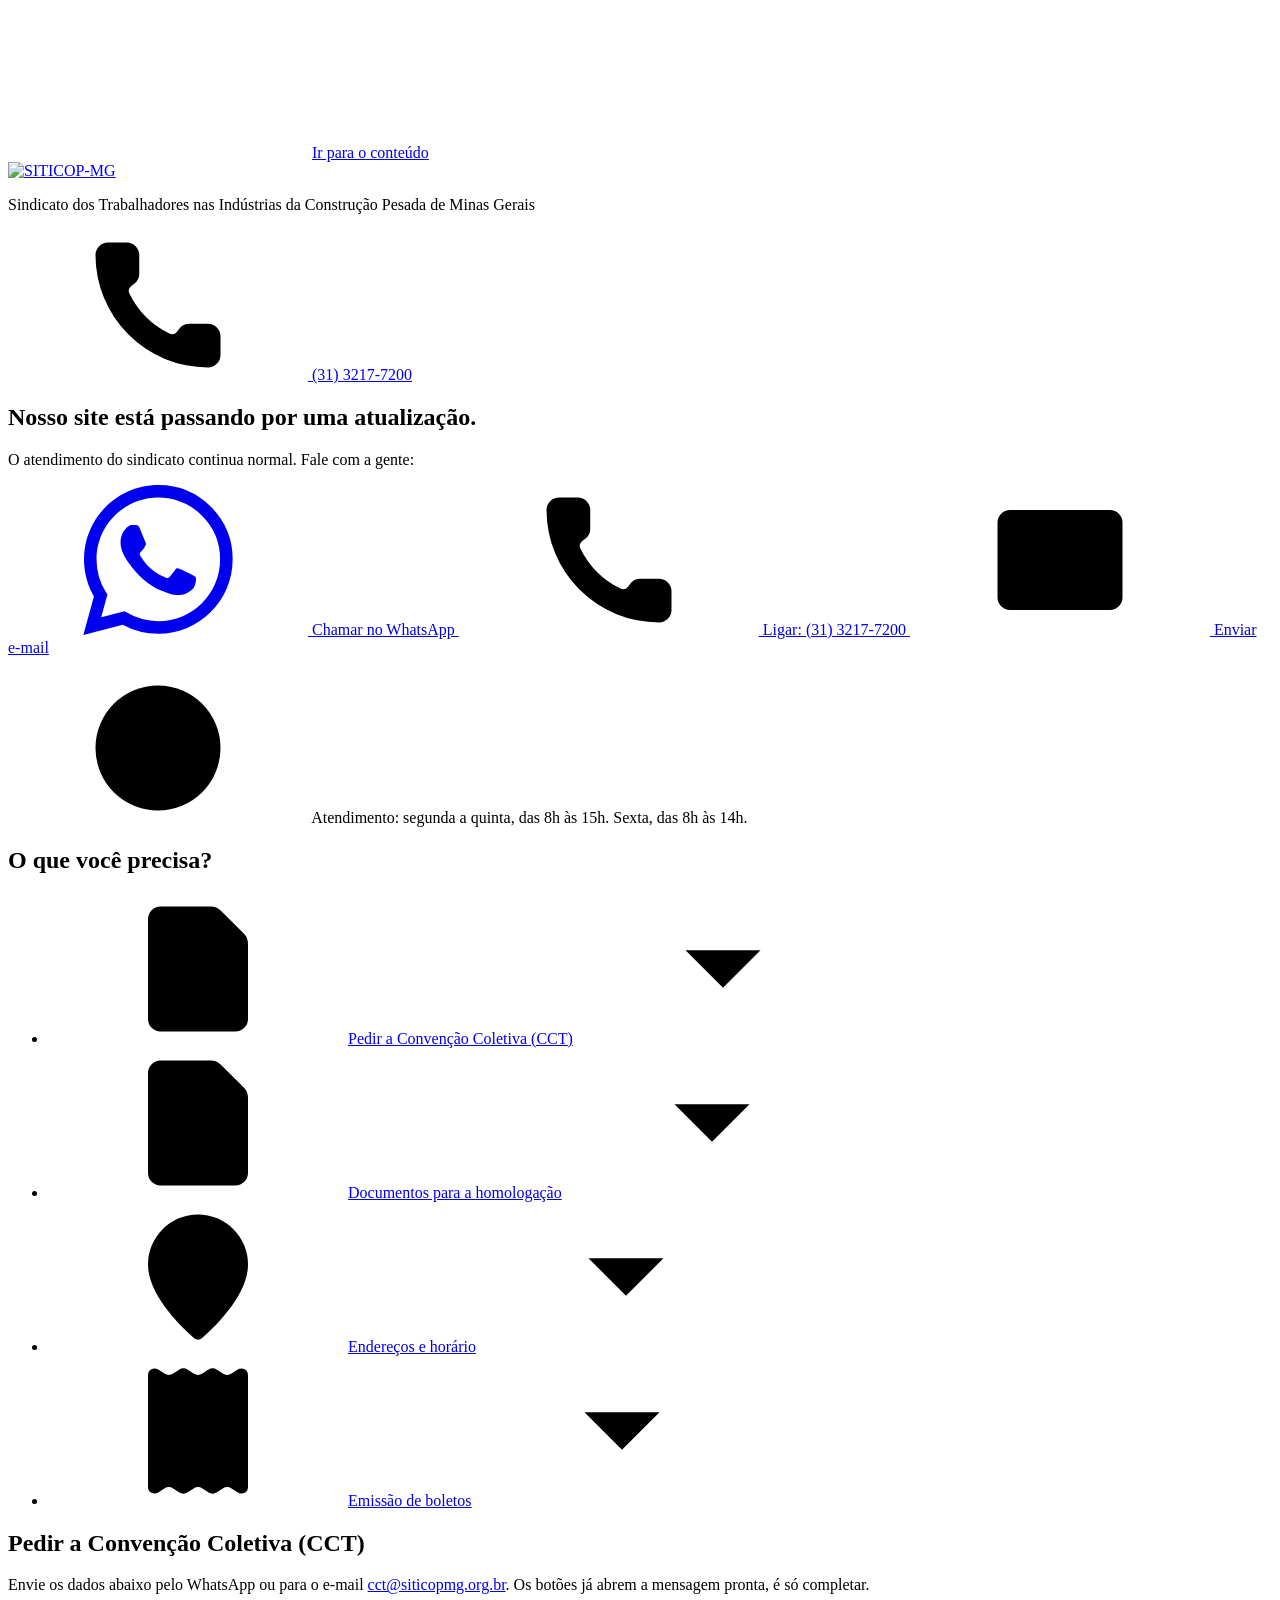
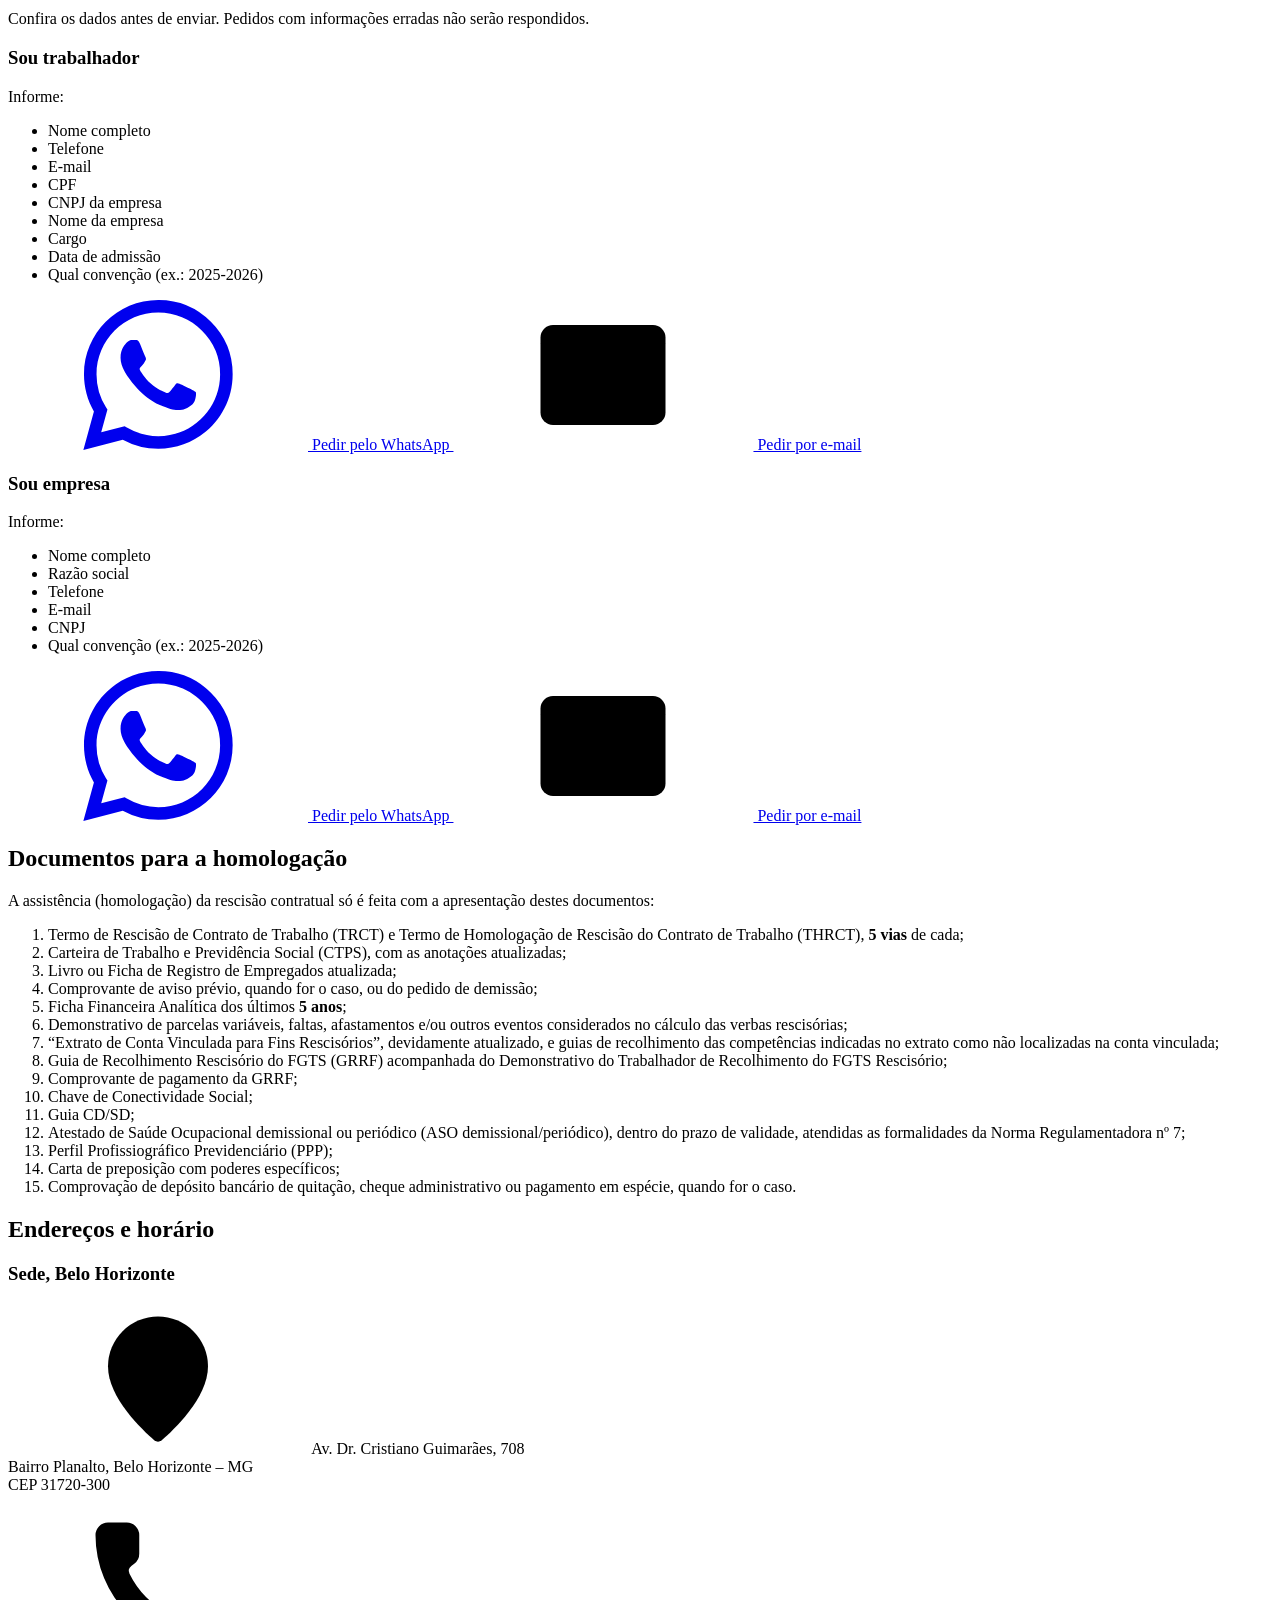
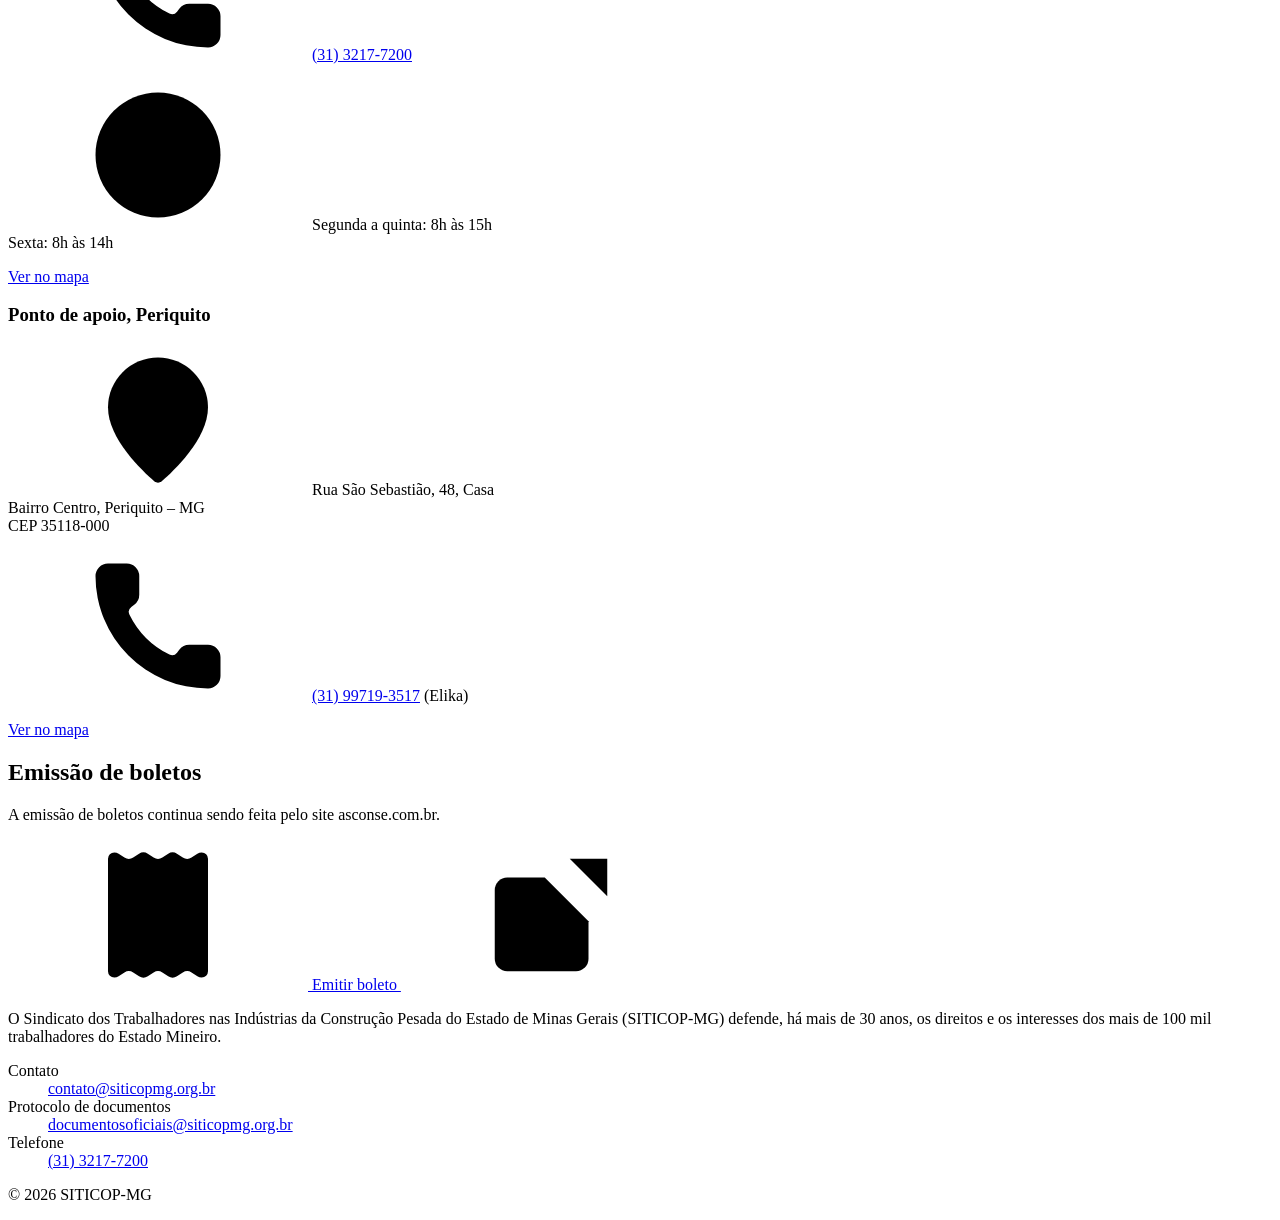
==== public/index.html @ cfe92530 "feat: add new page" ====
<!doctype html>
<html lang="pt-BR">
<head>
  <meta charset="utf-8">
  <meta name="viewport" content="width=device-width, initial-scale=1">
  <title>SITICOP-MG | Sindicato dos Trabalhadores nas Indústrias da Construção Pesada de MG</title>
  <meta name="description" content="Site em atualização. O atendimento do SITICOP-MG continua normal pelo WhatsApp, telefone (31) 3217-7200 e e-mail contato@siticopmg.org.br.">
  <meta name="theme-color" content="#023a51">
  <link rel="icon" href="/img/favicon.png" type="image/png">
  <link rel="preload" href="/fonts/manrope-latin-wght.woff2" as="font" type="font/woff2" crossorigin>
  <link rel="stylesheet" href="/styles.css">
  <meta property="og:type" content="website">
  <meta property="og:locale" content="pt_BR">
  <meta property="og:title" content="SITICOP-MG">
  <meta property="og:description" content="Sindicato dos Trabalhadores nas Indústrias da Construção Pesada de Minas Gerais. Atendimento pelo WhatsApp, telefone e e-mail.">
  <meta property="og:image" content="https://siticopmg.org.br/img/logor.png">
</head>
<body>
  <svg class="sprite" aria-hidden="true" focusable="false" xmlns="http://www.w3.org/2000/svg">
    <symbol id="i-whatsapp" viewBox="0 0 24 24"><path fill="currentColor" stroke="none" d="M17.472 14.382c-.297-.149-1.758-.867-2.03-.967-.273-.099-.471-.148-.67.15-.197.297-.767.966-.94 1.164-.173.199-.347.223-.644.075-.297-.15-1.255-.463-2.39-1.475-.883-.788-1.48-1.761-1.653-2.059-.173-.297-.018-.458.13-.606.134-.133.298-.347.446-.52.149-.174.198-.298.298-.497.099-.198.05-.371-.025-.52-.075-.149-.669-1.612-.916-2.207-.242-.579-.487-.5-.669-.51-.173-.008-.371-.01-.57-.01-.198 0-.52.074-.792.372-.272.297-1.04 1.016-1.04 2.479 0 1.462 1.065 2.875 1.213 3.074.149.198 2.096 3.2 5.077 4.487.709.306 1.262.489 1.694.625.712.227 1.36.195 1.871.118.571-.085 1.758-.719 2.006-1.413.248-.694.248-1.289.173-1.413-.074-.124-.272-.198-.57-.347m-5.421 7.403h-.004a9.87 9.87 0 01-5.031-1.378l-.361-.214-3.741.982.998-3.648-.235-.374a9.860 9.860 0 01-1.51-5.26c.001-5.45 4.436-9.884 9.888-9.884 2.64 0 5.122 1.03 6.988 2.898a9.825 9.825 0 012.893 6.994c-.003 5.45-4.437 9.884-9.885 9.884m8.413-18.297A11.815 11.815 0 0012.05 0C5.495 0 .16 5.335.157 11.892c0 2.096.547 4.142 1.588 5.945L.057 24l6.305-1.654a11.882 11.882 0 005.683 1.448h.005c6.554 0 11.890-5.335 11.893-11.893a11.821 11.821 0 00-3.48-8.413Z"/></symbol>
    <symbol id="i-phone" viewBox="0 0 24 24"><path d="M13.832 16.568a1 1 0 0 0 1.213-.303l.355-.465A2 2 0 0 1 17 15h3a2 2 0 0 1 2 2v3a2 2 0 0 1-2 2A18 18 0 0 1 2 4a2 2 0 0 1 2-2h3a2 2 0 0 1 2 2v3a2 2 0 0 1-.8 1.6l-.468.351a1 1 0 0 0-.292 1.233 14 14 0 0 0 6.392 6.384"/></symbol>
    <symbol id="i-mail" viewBox="0 0 24 24"><path d="m22 7-8.991 5.727a2 2 0 0 1-2.009 0L2 7"/><rect x="2" y="4" width="20" height="16" rx="2"/></symbol>
    <symbol id="i-pin" viewBox="0 0 24 24"><path d="M20 10c0 4.993-5.539 10.193-7.399 11.799a1 1 0 0 1-1.202 0C9.539 20.193 4 14.993 4 10a8 8 0 0 1 16 0"/><circle cx="12" cy="10" r="3"/></symbol>
    <symbol id="i-clock" viewBox="0 0 24 24"><circle cx="12" cy="12" r="10"/><path d="M12 6v6l4 2"/></symbol>
    <symbol id="i-file" viewBox="0 0 24 24"><path d="M6 22a2 2 0 0 1-2-2V4a2 2 0 0 1 2-2h8a2.4 2.4 0 0 1 1.704.706l3.588 3.588A2.4 2.4 0 0 1 20 8v12a2 2 0 0 1-2 2z"/><path d="M14 2v5a1 1 0 0 0 1 1h5"/><path d="M10 9H8"/><path d="M16 13H8"/><path d="M16 17H8"/></symbol>
    <symbol id="i-receipt" viewBox="0 0 24 24"><path d="M12 17V7"/><path d="M16 8h-6a2 2 0 0 0 0 4h4a2 2 0 0 1 0 4H8"/><path d="M4 3a1 1 0 0 1 1-1 1.3 1.3 0 0 1 .7.2l.933.6a1.3 1.3 0 0 0 1.4 0l.934-.6a1.3 1.3 0 0 1 1.4 0l.933.6a1.3 1.3 0 0 0 1.4 0l.933-.6a1.3 1.3 0 0 1 1.4 0l.934.6a1.3 1.3 0 0 0 1.4 0l.933-.6A1.3 1.3 0 0 1 19 2a1 1 0 0 1 1 1v18a1 1 0 0 1-1 1 1.3 1.3 0 0 1-.7-.2l-.933-.6a1.3 1.3 0 0 0-1.4 0l-.934.6a1.3 1.3 0 0 1-1.4 0l-.933-.6a1.3 1.3 0 0 0-1.4 0l-.933.6a1.3 1.3 0 0 1-1.4 0l-.934-.6a1.3 1.3 0 0 0-1.4 0l-.933.6a1.3 1.3 0 0 1-.7.2 1 1 0 0 1-1-1z"/></symbol>
    <symbol id="i-external" viewBox="0 0 24 24"><path d="M15 3h6v6"/><path d="M10 14 21 3"/><path d="M18 13v6a2 2 0 0 1-2 2H5a2 2 0 0 1-2-2V8a2 2 0 0 1 2-2h6"/></symbol>
    <symbol id="i-chevron" viewBox="0 0 24 24"><path d="m6 9 6 6 6-6"/></symbol>
  </svg>

  <a class="skip" href="#conteudo">Ir para o conteúdo</a>

  <header class="topo">
    <div class="wrap topo__linha">
      <a href="/" class="topo__marca" aria-label="SITICOP-MG, página inicial">
        <img src="/img/logor.png" alt="SITICOP-MG" width="342" height="219">
      </a>
      <p class="topo__nome">Sindicato dos Trabalhadores nas Indústrias da Construção Pesada de Minas Gerais</p>
      <a class="topo__tel" href="tel:+553132177200">
        <svg class="i" aria-hidden="true"><use href="#i-phone"/></svg>
        (31) 3217-7200
      </a>
    </div>
  </header>

  <main id="conteudo">
    <section class="aviso" aria-labelledby="titulo">
      <div class="wrap">
        <h1 id="titulo">Nosso site está passando por uma atualização.</h1>
        <p class="aviso__texto">O atendimento do sindicato continua normal. Fale com a gente:</p>

        <div class="acoes">
          <a class="botao botao--whats" href="https://wa.me/553132177200?text=Ol%C3%A1%21%20Vim%20pelo%20site%20do%20SITICOP-MG.">
            <svg class="i" aria-hidden="true"><use href="#i-whatsapp"/></svg>
            Chamar no WhatsApp
          </a>
          <a class="botao botao--claro" href="tel:+553132177200">
            <svg class="i" aria-hidden="true"><use href="#i-phone"/></svg>
            Ligar: (31) 3217-7200
          </a>
          <a class="botao botao--contorno" href="mailto:contato@siticopmg.org.br">
            <svg class="i" aria-hidden="true"><use href="#i-mail"/></svg>
            Enviar e-mail
          </a>
        </div>

        <p class="aviso__horario">
          <svg class="i" aria-hidden="true"><use href="#i-clock"/></svg>
          <span>Atendimento: segunda a quinta, das 8h às 15h. Sexta, das 8h às 14h.</span>
        </p>
      </div>
    </section>

    <nav class="atalhos" aria-labelledby="atalhos-titulo">
      <div class="wrap">
        <h2 id="atalhos-titulo">O que você precisa?</h2>
        <ul role="list">
          <li><a href="#convencao"><svg class="i" aria-hidden="true"><use href="#i-file"/></svg><span>Pedir a Convenção Coletiva (CCT)</span><svg class="i seta" aria-hidden="true"><use href="#i-chevron"/></svg></a></li>
          <li><a href="#homologacao"><svg class="i" aria-hidden="true"><use href="#i-file"/></svg><span>Documentos para a homologação</span><svg class="i seta" aria-hidden="true"><use href="#i-chevron"/></svg></a></li>
          <li><a href="#onde-estamos"><svg class="i" aria-hidden="true"><use href="#i-pin"/></svg><span>Endereços e horário</span><svg class="i seta" aria-hidden="true"><use href="#i-chevron"/></svg></a></li>
          <li><a href="#boletos"><svg class="i" aria-hidden="true"><use href="#i-receipt"/></svg><span>Emissão de boletos</span><svg class="i seta" aria-hidden="true"><use href="#i-chevron"/></svg></a></li>
        </ul>
      </div>
    </nav>

    <section id="convencao" class="bloco" aria-labelledby="convencao-titulo">
      <div class="wrap">
        <h2 id="convencao-titulo">Pedir a Convenção Coletiva (CCT)</h2>
        <p class="bloco__intro">Envie os dados abaixo pelo WhatsApp ou para o e-mail <a href="mailto:cct@siticopmg.org.br">cct@siticopmg.org.br</a>. Os botões já abrem a mensagem pronta, é só completar.</p>
        <p class="alerta">Confira os dados antes de enviar. Pedidos com informações erradas não serão respondidos.</p>

        <div class="pedidos">
          <article class="pedido" aria-labelledby="pedido-trabalhador">
            <h3 id="pedido-trabalhador">Sou trabalhador</h3>
            <p class="pedido__rotulo">Informe:</p>
            <ul class="campos">
              <li>Nome completo</li>
              <li>Telefone</li>
              <li>E-mail</li>
              <li>CPF</li>
              <li>CNPJ da empresa</li>
              <li>Nome da empresa</li>
              <li>Cargo</li>
              <li>Data de admissão</li>
              <li>Qual convenção (ex.: 2025-2026)</li>
            </ul>
            <div class="pedido__acoes">
              <a class="botao botao--whats" href="https://wa.me/553132177200?text=Ol%C3%A1%21%20Quero%20pedir%20a%20Conven%C3%A7%C3%A3o%20Coletiva%20%28CCT%29.%0ASou%20trabalhador%28a%29.%0A%0ANome%20completo%3A%20%0ATelefone%3A%20%0AE-mail%3A%20%0ACPF%3A%20%0ACNPJ%20da%20empresa%3A%20%0ANome%20da%20empresa%3A%20%0ACargo%3A%20%0AData%20de%20admiss%C3%A3o%3A%20%0AQual%20conven%C3%A7%C3%A3o%20%28ex.%3A%202025-2026%29%3A%20">
                <svg class="i" aria-hidden="true"><use href="#i-whatsapp"/></svg>
                Pedir pelo WhatsApp
              </a>
              <a class="botao botao--escuro" href="mailto:cct@siticopmg.org.br?subject=Trabalhador%20-%20Solicita%C3%A7%C3%A3o%20de%20CCT&amp;body=Ol%C3%A1%21%20Quero%20pedir%20a%20Conven%C3%A7%C3%A3o%20Coletiva%20%28CCT%29.%0ASou%20trabalhador%28a%29.%0A%0ANome%20completo%3A%20%0ATelefone%3A%20%0AE-mail%3A%20%0ACPF%3A%20%0ACNPJ%20da%20empresa%3A%20%0ANome%20da%20empresa%3A%20%0ACargo%3A%20%0AData%20de%20admiss%C3%A3o%3A%20%0AQual%20conven%C3%A7%C3%A3o%20%28ex.%3A%202025-2026%29%3A%20">
                <svg class="i" aria-hidden="true"><use href="#i-mail"/></svg>
                Pedir por e-mail
              </a>
            </div>
          </article>

          <article class="pedido" aria-labelledby="pedido-empresa">
            <h3 id="pedido-empresa">Sou empresa</h3>
            <p class="pedido__rotulo">Informe:</p>
            <ul class="campos">
              <li>Nome completo</li>
              <li>Razão social</li>
              <li>Telefone</li>
              <li>E-mail</li>
              <li>CNPJ</li>
              <li>Qual convenção (ex.: 2025-2026)</li>
            </ul>
            <div class="pedido__acoes">
              <a class="botao botao--whats" href="https://wa.me/553132177200?text=Ol%C3%A1%21%20Quero%20pedir%20a%20Conven%C3%A7%C3%A3o%20Coletiva%20%28CCT%29.%0ASou%20empresa.%0A%0ANome%20completo%3A%20%0ARaz%C3%A3o%20social%3A%20%0ATelefone%3A%20%0AE-mail%3A%20%0ACNPJ%3A%20%0AQual%20conven%C3%A7%C3%A3o%20%28ex.%3A%202025-2026%29%3A%20">
                <svg class="i" aria-hidden="true"><use href="#i-whatsapp"/></svg>
                Pedir pelo WhatsApp
              </a>
              <a class="botao botao--escuro" href="mailto:cct@siticopmg.org.br?subject=Empresa%20-%20Solicita%C3%A7%C3%A3o%20de%20CCT&amp;body=Ol%C3%A1%21%20Quero%20pedir%20a%20Conven%C3%A7%C3%A3o%20Coletiva%20%28CCT%29.%0ASou%20empresa.%0A%0ANome%20completo%3A%20%0ARaz%C3%A3o%20social%3A%20%0ATelefone%3A%20%0AE-mail%3A%20%0ACNPJ%3A%20%0AQual%20conven%C3%A7%C3%A3o%20%28ex.%3A%202025-2026%29%3A%20">
                <svg class="i" aria-hidden="true"><use href="#i-mail"/></svg>
                Pedir por e-mail
              </a>
            </div>
          </article>
        </div>
      </div>
    </section>

    <section id="homologacao" class="bloco bloco--alt" aria-labelledby="homologacao-titulo">
      <div class="wrap">
        <h2 id="homologacao-titulo">Documentos para a homologação</h2>
        <p class="bloco__intro">A assistência (homologação) da rescisão contratual só é feita com a apresentação destes documentos:</p>
        <ol class="documentos">
          <li>Termo de Rescisão de Contrato de Trabalho (TRCT) e Termo de Homologação de Rescisão do Contrato de Trabalho (THRCT), <strong>5 vias</strong> de cada;</li>
          <li>Carteira de Trabalho e Previdência Social (CTPS), com as anotações atualizadas;</li>
          <li>Livro ou Ficha de Registro de Empregados atualizada;</li>
          <li>Comprovante de aviso prévio, quando for o caso, ou do pedido de demissão;</li>
          <li>Ficha Financeira Analítica dos últimos <strong>5 anos</strong>;</li>
          <li>Demonstrativo de parcelas variáveis, faltas, afastamentos e/ou outros eventos considerados no cálculo das verbas rescisórias;</li>
          <li>“Extrato de Conta Vinculada para Fins Rescisórios”, devidamente atualizado, e guias de recolhimento das competências indicadas no extrato como não localizadas na conta vinculada;</li>
          <li>Guia de Recolhimento Rescisório do FGTS (GRRF) acompanhada do Demonstrativo do Trabalhador de Recolhimento do FGTS Rescisório;</li>
          <li>Comprovante de pagamento da GRRF;</li>
          <li>Chave de Conectividade Social;</li>
          <li>Guia CD/SD;</li>
          <li>Atestado de Saúde Ocupacional demissional ou periódico (ASO demissional/periódico), dentro do prazo de validade, atendidas as formalidades da Norma Regulamentadora nº 7;</li>
          <li>Perfil Profissiográfico Previdenciário (PPP);</li>
          <li>Carta de preposição com poderes específicos;</li>
          <li>Comprovação de depósito bancário de quitação, cheque administrativo ou pagamento em espécie, quando for o caso.</li>
        </ol>
      </div>
    </section>

    <section id="onde-estamos" class="bloco" aria-labelledby="onde-titulo">
      <div class="wrap">
        <h2 id="onde-titulo">Endereços e horário</h2>
        <div class="locais">
          <div class="local">
            <h3>Sede, Belo Horizonte</h3>
            <p class="linha">
              <svg class="i" aria-hidden="true"><use href="#i-pin"/></svg>
              <span>Av. Dr. Cristiano Guimarães, 708<br>Bairro Planalto, Belo Horizonte – MG<br>CEP 31720-300</span>
            </p>
            <p class="linha">
              <svg class="i" aria-hidden="true"><use href="#i-phone"/></svg>
              <a href="tel:+553132177200">(31) 3217-7200</a>
            </p>
            <p class="linha">
              <svg class="i" aria-hidden="true"><use href="#i-clock"/></svg>
              <span>Segunda a quinta: 8h às 15h<br>Sexta: 8h às 14h</span>
            </p>
            <a class="link-forte" href="https://www.google.com/maps/search/?api=1&amp;query=Av.%20Dr.%20Cristiano%20Guimar%C3%A3es%2C%20708%2C%20Planalto%2C%20Belo%20Horizonte%20-%20MG%2C%2031720-300">Ver no mapa</a>
          </div>
          <div class="local">
            <h3>Ponto de apoio, Periquito</h3>
            <p class="linha">
              <svg class="i" aria-hidden="true"><use href="#i-pin"/></svg>
              <span>Rua São Sebastião, 48, Casa<br>Bairro Centro, Periquito – MG<br>CEP 35118-000</span>
            </p>
            <p class="linha">
              <svg class="i" aria-hidden="true"><use href="#i-phone"/></svg>
              <span><a href="tel:+5531997193517">(31) 99719-3517</a> (Elika)</span>
            </p>
            <a class="link-forte" href="https://www.google.com/maps/search/?api=1&amp;query=Rua%20S%C3%A3o%20Sebasti%C3%A3o%2C%2048%2C%20Centro%2C%20Periquito%20-%20MG%2C%2035118-000">Ver no mapa</a>
          </div>
        </div>
      </div>
    </section>

    <section id="boletos" class="bloco bloco--alt" aria-labelledby="boletos-titulo">
      <div class="wrap">
        <h2 id="boletos-titulo">Emissão de boletos</h2>
        <p class="bloco__intro">A emissão de boletos continua sendo feita pelo site asconse.com.br.</p>
        <a class="botao botao--escuro botao--solo" href="https://www.asconse.com.br/" rel="noopener">
          <svg class="i" aria-hidden="true"><use href="#i-receipt"/></svg>
          Emitir boleto
          <svg class="i" aria-hidden="true"><use href="#i-external"/></svg>
        </a>
      </div>
    </section>
  </main>

  <footer class="rodape">
    <div class="wrap rodape__grade">
      <p class="rodape__sobre">O Sindicato dos Trabalhadores nas Indústrias da Construção Pesada do Estado de Minas Gerais (SITICOP-MG) defende, há mais de 30 anos, os direitos e os interesses dos mais de 100 mil trabalhadores do Estado Mineiro.</p>
      <dl class="rodape__contatos">
        <div><dt>Contato</dt><dd><a href="mailto:contato@siticopmg.org.br">contato@siticopmg.org.br</a></dd></div>
        <div><dt>Protocolo de documentos</dt><dd><a href="mailto:documentosoficiais@siticopmg.org.br">documentosoficiais@siticopmg.org.br</a></dd></div>
        <div><dt>Telefone</dt><dd><a href="tel:+553132177200">(31) 3217-7200</a></dd></div>
      </dl>
    </div>
    <div class="wrap rodape__base">
      <p>© 2026 SITICOP-MG</p>
    </div>
  </footer>
</body>
</html>
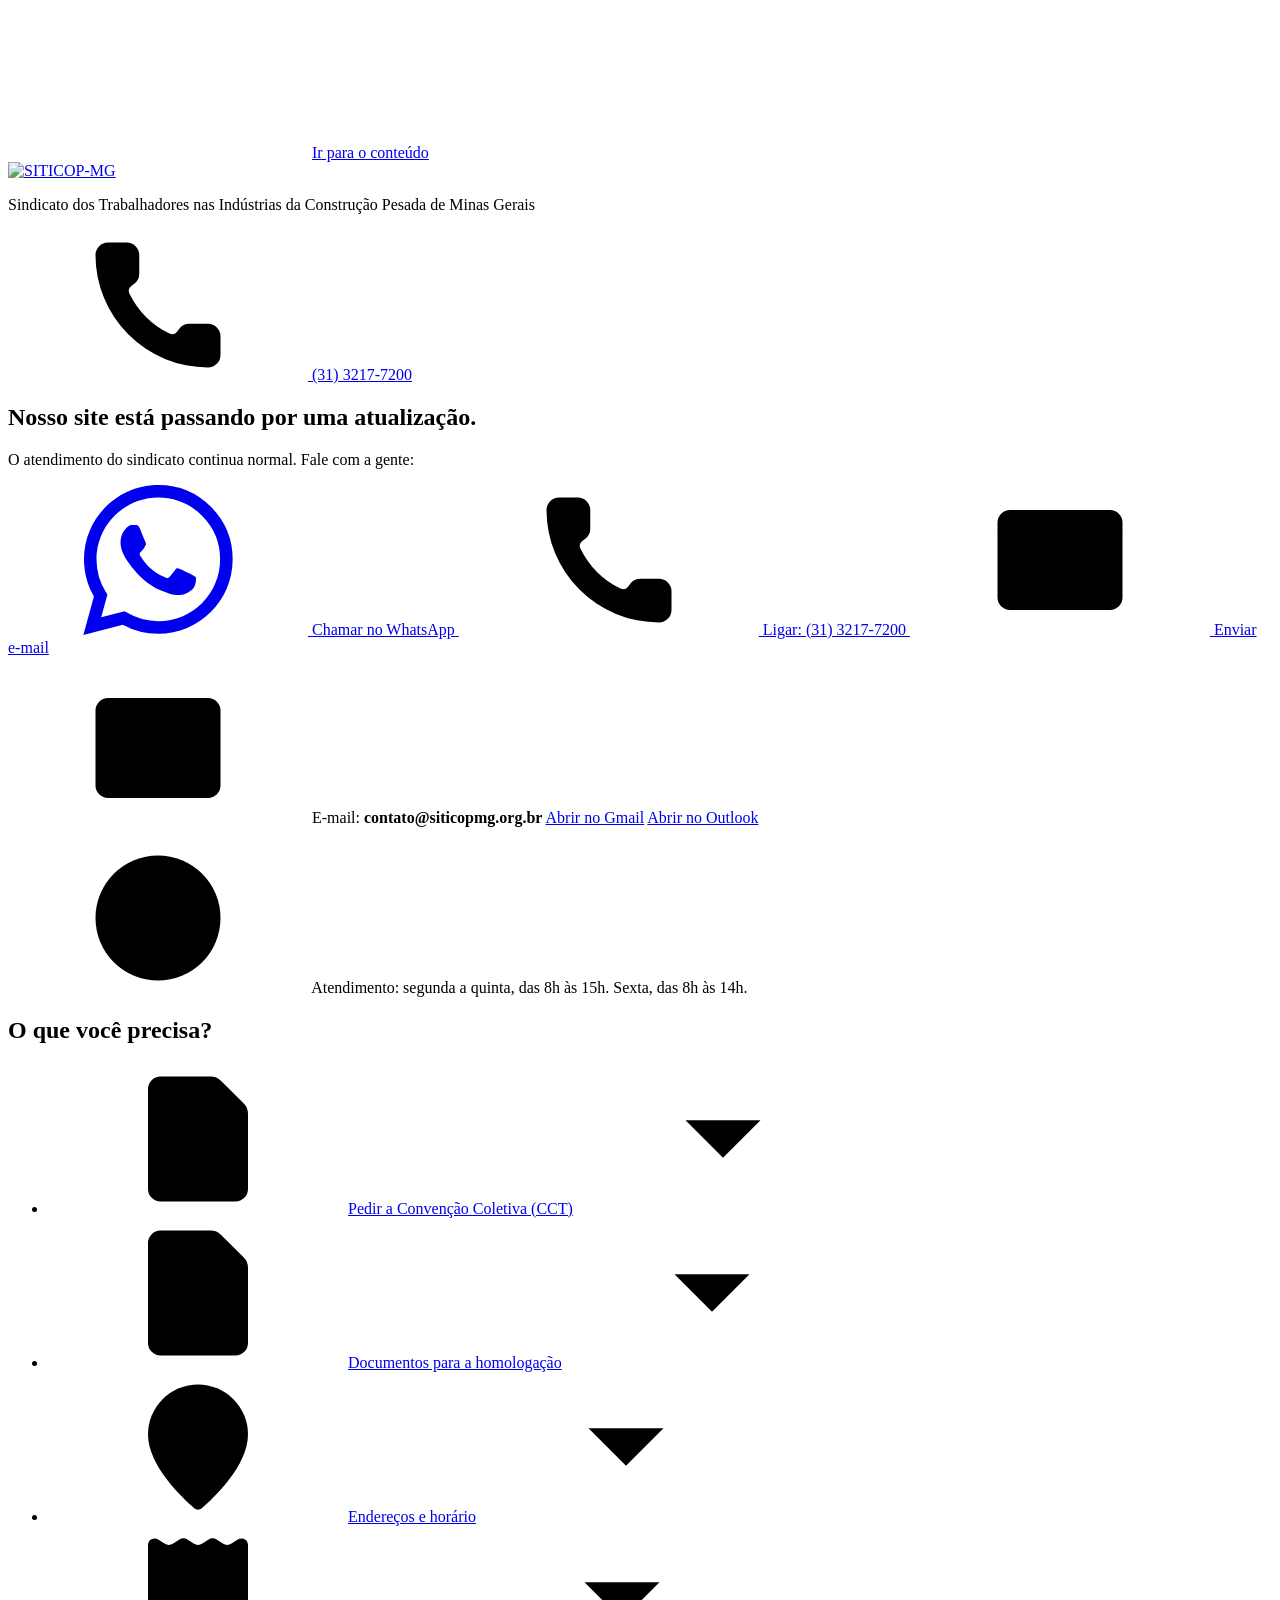
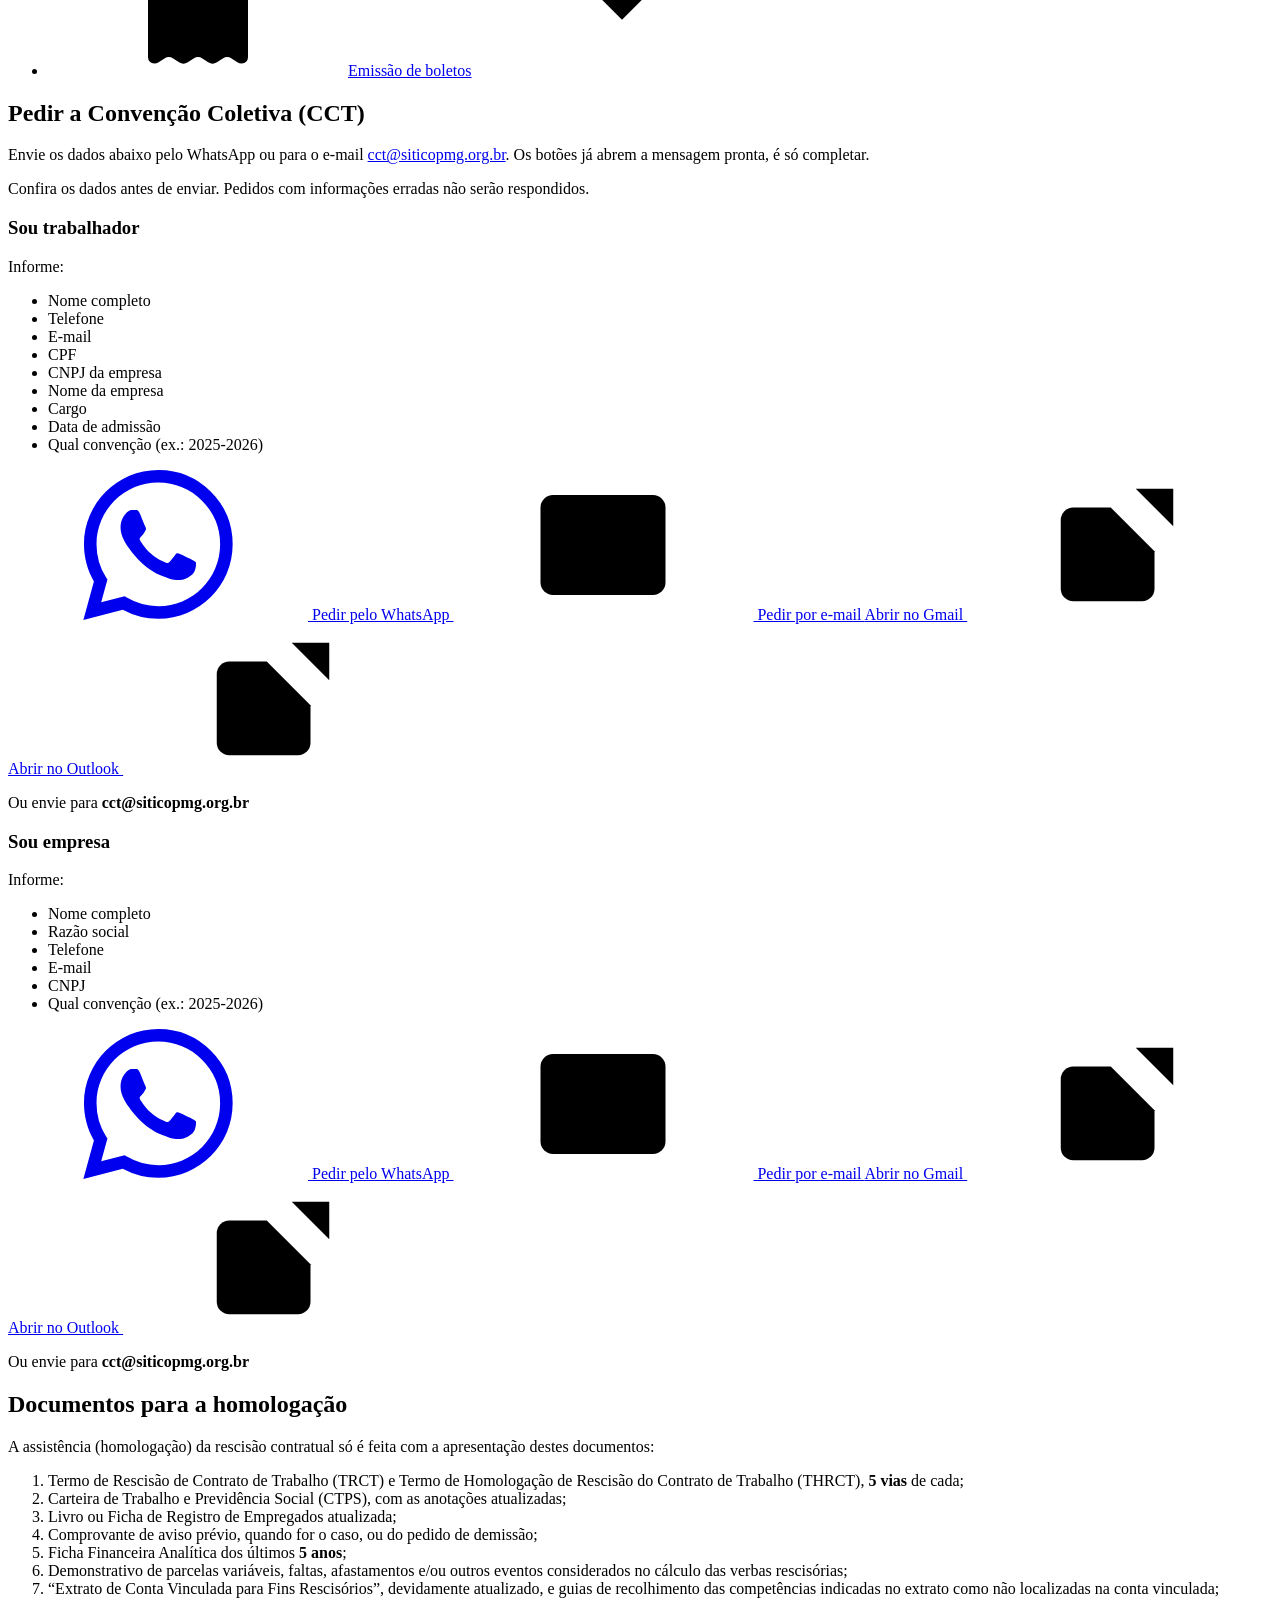
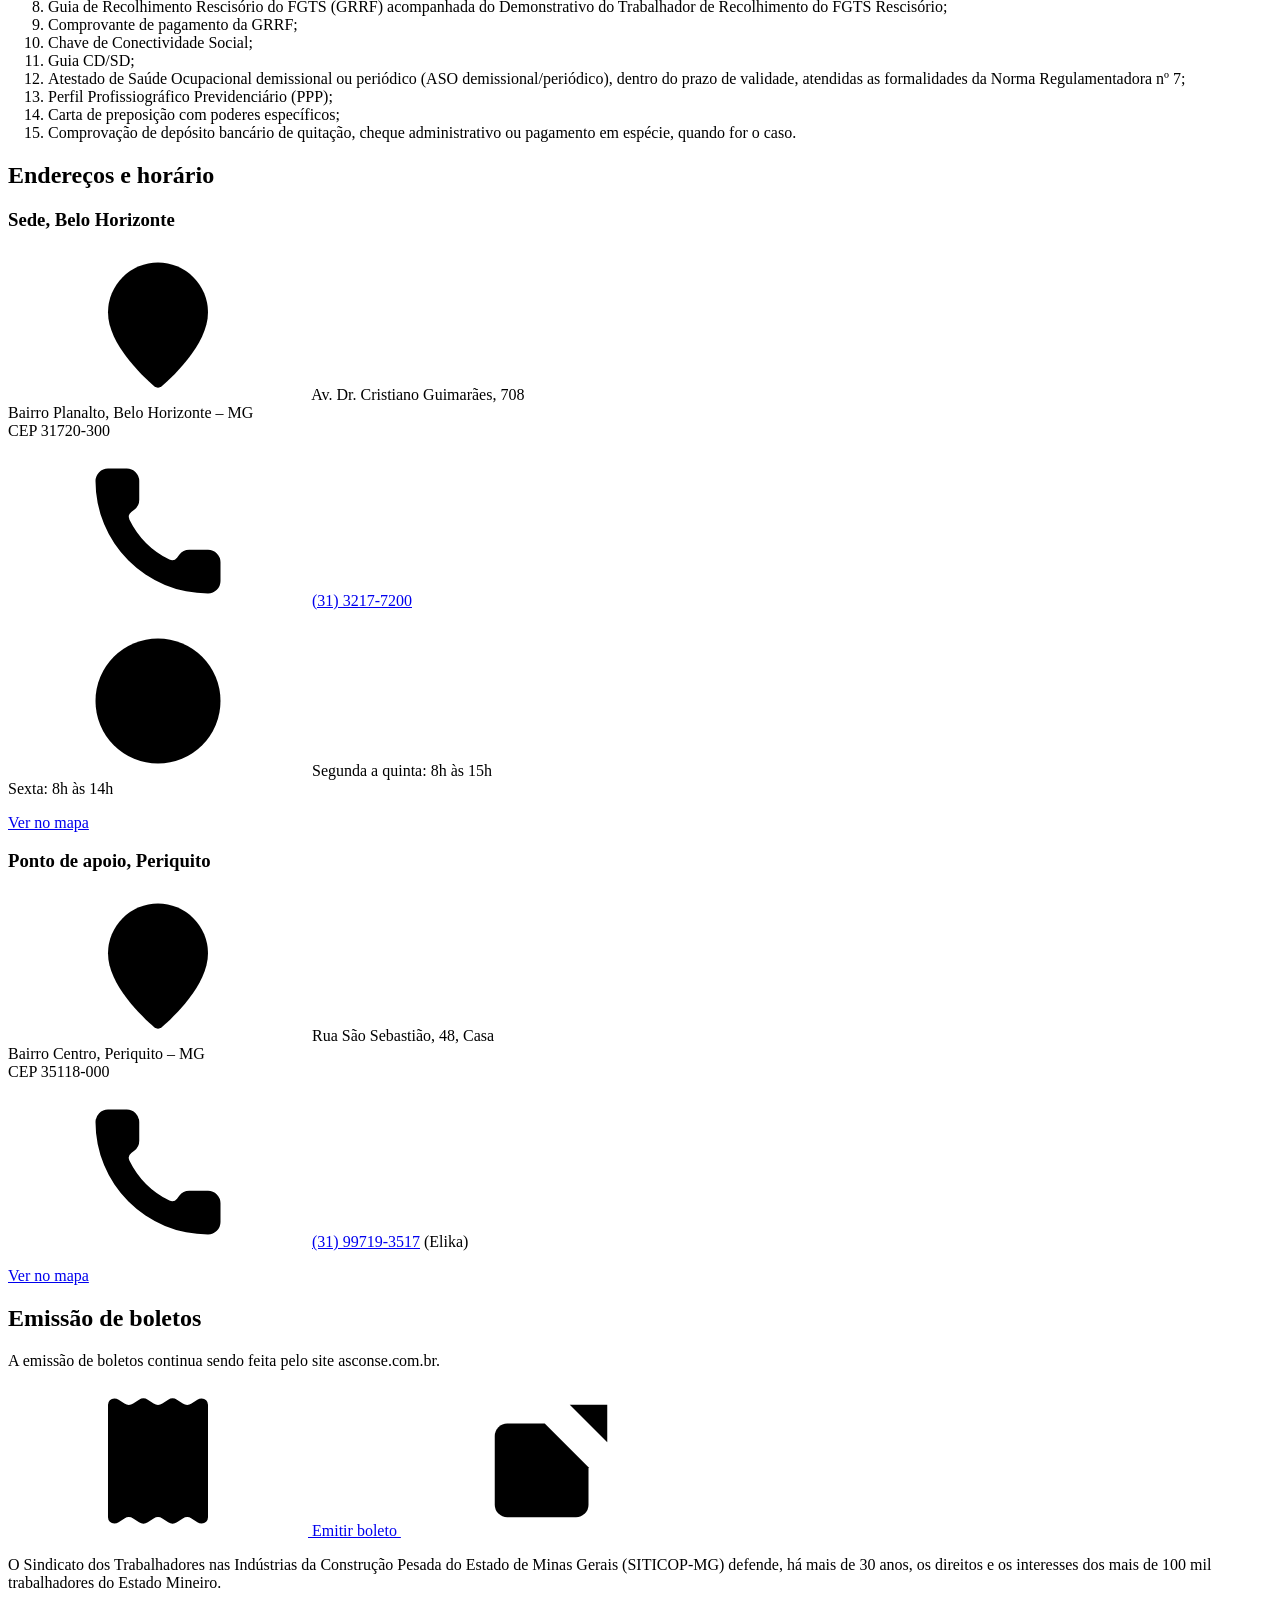
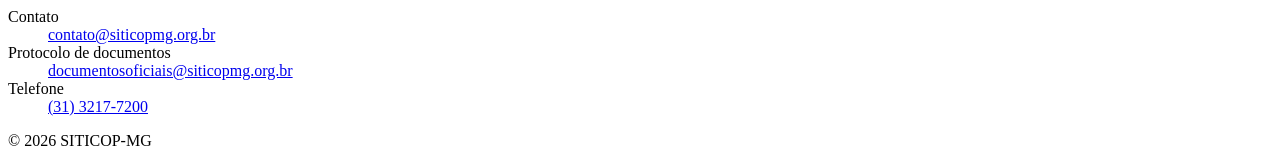
==== commit 02b9ed11: "feat: add new features" ====
--- a/public/index.html
+++ b/public/index.html
@@ -58,11 +58,19 @@
             <svg class="i" aria-hidden="true"><use href="#i-phone"/></svg>
             Ligar: (31) 3217-7200
           </a>
-          <a class="botao botao--contorno" href="mailto:contato@siticopmg.org.br">
+          <a class="botao botao--contorno so-toque" href="mailto:contato@siticopmg.org.br">
             <svg class="i" aria-hidden="true"><use href="#i-mail"/></svg>
             Enviar e-mail
           </a>
         </div>
+
+        <p class="aviso__email so-mouse">
+          <svg class="i" aria-hidden="true"><use href="#i-mail"/></svg>
+          <span>E-mail: <strong class="copiar__email">contato@siticopmg.org.br</strong></span>
+          <button type="button" class="copiar__botao" data-copiar="contato@siticopmg.org.br" hidden>Copiar</button><span class="copiar__aviso" role="status" aria-live="polite"></span>
+          <a href="https://mail.google.com/mail/?view=cm&amp;fs=1&amp;to=contato%40siticopmg.org.br" target="_blank" rel="noopener">Abrir no Gmail</a>
+          <a href="https://outlook.live.com/mail/0/deeplink/compose?to=contato%40siticopmg.org.br" target="_blank" rel="noopener">Abrir no Outlook</a>
+        </p>
 
         <p class="aviso__horario">
           <svg class="i" aria-hidden="true"><use href="#i-clock"/></svg>
@@ -109,11 +117,20 @@
                 <svg class="i" aria-hidden="true"><use href="#i-whatsapp"/></svg>
                 Pedir pelo WhatsApp
               </a>
-              <a class="botao botao--escuro" href="mailto:cct@siticopmg.org.br?subject=Trabalhador%20-%20Solicita%C3%A7%C3%A3o%20de%20CCT&amp;body=Ol%C3%A1%21%20Quero%20pedir%20a%20Conven%C3%A7%C3%A3o%20Coletiva%20%28CCT%29.%0ASou%20trabalhador%28a%29.%0A%0ANome%20completo%3A%20%0ATelefone%3A%20%0AE-mail%3A%20%0ACPF%3A%20%0ACNPJ%20da%20empresa%3A%20%0ANome%20da%20empresa%3A%20%0ACargo%3A%20%0AData%20de%20admiss%C3%A3o%3A%20%0AQual%20conven%C3%A7%C3%A3o%20%28ex.%3A%202025-2026%29%3A%20">
+              <a class="botao botao--escuro so-toque" href="mailto:cct@siticopmg.org.br?subject=Trabalhador%20-%20Solicita%C3%A7%C3%A3o%20de%20CCT&amp;body=Ol%C3%A1%21%20Quero%20pedir%20a%20Conven%C3%A7%C3%A3o%20Coletiva%20%28CCT%29.%0ASou%20trabalhador%28a%29.%0A%0ANome%20completo%3A%20%0ATelefone%3A%20%0AE-mail%3A%20%0ACPF%3A%20%0ACNPJ%20da%20empresa%3A%20%0ANome%20da%20empresa%3A%20%0ACargo%3A%20%0AData%20de%20admiss%C3%A3o%3A%20%0AQual%20conven%C3%A7%C3%A3o%20%28ex.%3A%202025-2026%29%3A%20">
                 <svg class="i" aria-hidden="true"><use href="#i-mail"/></svg>
                 Pedir por e-mail
               </a>
+              <a class="botao botao--escuro so-mouse" href="https://mail.google.com/mail/?view=cm&amp;fs=1&amp;to=cct%40siticopmg.org.br&amp;su=Trabalhador%20-%20Solicita%C3%A7%C3%A3o%20de%20CCT&amp;body=Ol%C3%A1%21%20Quero%20pedir%20a%20Conven%C3%A7%C3%A3o%20Coletiva%20%28CCT%29.%0ASou%20trabalhador%28a%29.%0A%0ANome%20completo%3A%20%0ATelefone%3A%20%0AE-mail%3A%20%0ACPF%3A%20%0ACNPJ%20da%20empresa%3A%20%0ANome%20da%20empresa%3A%20%0ACargo%3A%20%0AData%20de%20admiss%C3%A3o%3A%20%0AQual%20conven%C3%A7%C3%A3o%20%28ex.%3A%202025-2026%29%3A%20" target="_blank" rel="noopener">
+                Abrir no Gmail
+                <svg class="i" aria-hidden="true"><use href="#i-external"/></svg>
+              </a>
+              <a class="botao botao--escuro so-mouse" href="https://outlook.live.com/mail/0/deeplink/compose?to=cct%40siticopmg.org.br&amp;subject=Trabalhador%20-%20Solicita%C3%A7%C3%A3o%20de%20CCT&amp;body=Ol%C3%A1%21%20Quero%20pedir%20a%20Conven%C3%A7%C3%A3o%20Coletiva%20%28CCT%29.%0ASou%20trabalhador%28a%29.%0A%0ANome%20completo%3A%20%0ATelefone%3A%20%0AE-mail%3A%20%0ACPF%3A%20%0ACNPJ%20da%20empresa%3A%20%0ANome%20da%20empresa%3A%20%0ACargo%3A%20%0AData%20de%20admiss%C3%A3o%3A%20%0AQual%20conven%C3%A7%C3%A3o%20%28ex.%3A%202025-2026%29%3A%20" target="_blank" rel="noopener">
+                Abrir no Outlook
+                <svg class="i" aria-hidden="true"><use href="#i-external"/></svg>
+              </a>
             </div>
+            <p class="copiar so-mouse">Ou envie para <strong class="copiar__email">cct@siticopmg.org.br</strong> <button type="button" class="copiar__botao" data-copiar="cct@siticopmg.org.br" hidden>Copiar</button><span class="copiar__aviso" role="status" aria-live="polite"></span></p>
           </article>
 
           <article class="pedido" aria-labelledby="pedido-empresa">
@@ -132,11 +149,20 @@
                 <svg class="i" aria-hidden="true"><use href="#i-whatsapp"/></svg>
                 Pedir pelo WhatsApp
               </a>
-              <a class="botao botao--escuro" href="mailto:cct@siticopmg.org.br?subject=Empresa%20-%20Solicita%C3%A7%C3%A3o%20de%20CCT&amp;body=Ol%C3%A1%21%20Quero%20pedir%20a%20Conven%C3%A7%C3%A3o%20Coletiva%20%28CCT%29.%0ASou%20empresa.%0A%0ANome%20completo%3A%20%0ARaz%C3%A3o%20social%3A%20%0ATelefone%3A%20%0AE-mail%3A%20%0ACNPJ%3A%20%0AQual%20conven%C3%A7%C3%A3o%20%28ex.%3A%202025-2026%29%3A%20">
+              <a class="botao botao--escuro so-toque" href="mailto:cct@siticopmg.org.br?subject=Empresa%20-%20Solicita%C3%A7%C3%A3o%20de%20CCT&amp;body=Ol%C3%A1%21%20Quero%20pedir%20a%20Conven%C3%A7%C3%A3o%20Coletiva%20%28CCT%29.%0ASou%20empresa.%0A%0ANome%20completo%3A%20%0ARaz%C3%A3o%20social%3A%20%0ATelefone%3A%20%0AE-mail%3A%20%0ACNPJ%3A%20%0AQual%20conven%C3%A7%C3%A3o%20%28ex.%3A%202025-2026%29%3A%20">
                 <svg class="i" aria-hidden="true"><use href="#i-mail"/></svg>
                 Pedir por e-mail
               </a>
+              <a class="botao botao--escuro so-mouse" href="https://mail.google.com/mail/?view=cm&amp;fs=1&amp;to=cct%40siticopmg.org.br&amp;su=Empresa%20-%20Solicita%C3%A7%C3%A3o%20de%20CCT&amp;body=Ol%C3%A1%21%20Quero%20pedir%20a%20Conven%C3%A7%C3%A3o%20Coletiva%20%28CCT%29.%0ASou%20empresa.%0A%0ANome%20completo%3A%20%0ARaz%C3%A3o%20social%3A%20%0ATelefone%3A%20%0AE-mail%3A%20%0ACNPJ%3A%20%0AQual%20conven%C3%A7%C3%A3o%20%28ex.%3A%202025-2026%29%3A%20" target="_blank" rel="noopener">
+                Abrir no Gmail
+                <svg class="i" aria-hidden="true"><use href="#i-external"/></svg>
+              </a>
+              <a class="botao botao--escuro so-mouse" href="https://outlook.live.com/mail/0/deeplink/compose?to=cct%40siticopmg.org.br&amp;subject=Empresa%20-%20Solicita%C3%A7%C3%A3o%20de%20CCT&amp;body=Ol%C3%A1%21%20Quero%20pedir%20a%20Conven%C3%A7%C3%A3o%20Coletiva%20%28CCT%29.%0ASou%20empresa.%0A%0ANome%20completo%3A%20%0ARaz%C3%A3o%20social%3A%20%0ATelefone%3A%20%0AE-mail%3A%20%0ACNPJ%3A%20%0AQual%20conven%C3%A7%C3%A3o%20%28ex.%3A%202025-2026%29%3A%20" target="_blank" rel="noopener">
+                Abrir no Outlook
+                <svg class="i" aria-hidden="true"><use href="#i-external"/></svg>
+              </a>
             </div>
+            <p class="copiar so-mouse">Ou envie para <strong class="copiar__email">cct@siticopmg.org.br</strong> <button type="button" class="copiar__botao" data-copiar="cct@siticopmg.org.br" hidden>Copiar</button><span class="copiar__aviso" role="status" aria-live="polite"></span></p>
           </article>
         </div>
       </div>
@@ -228,5 +254,6 @@
       <p>© 2026 SITICOP-MG</p>
     </div>
   </footer>
+  <script src="/copiar.js" defer></script>
 </body>
 </html>
